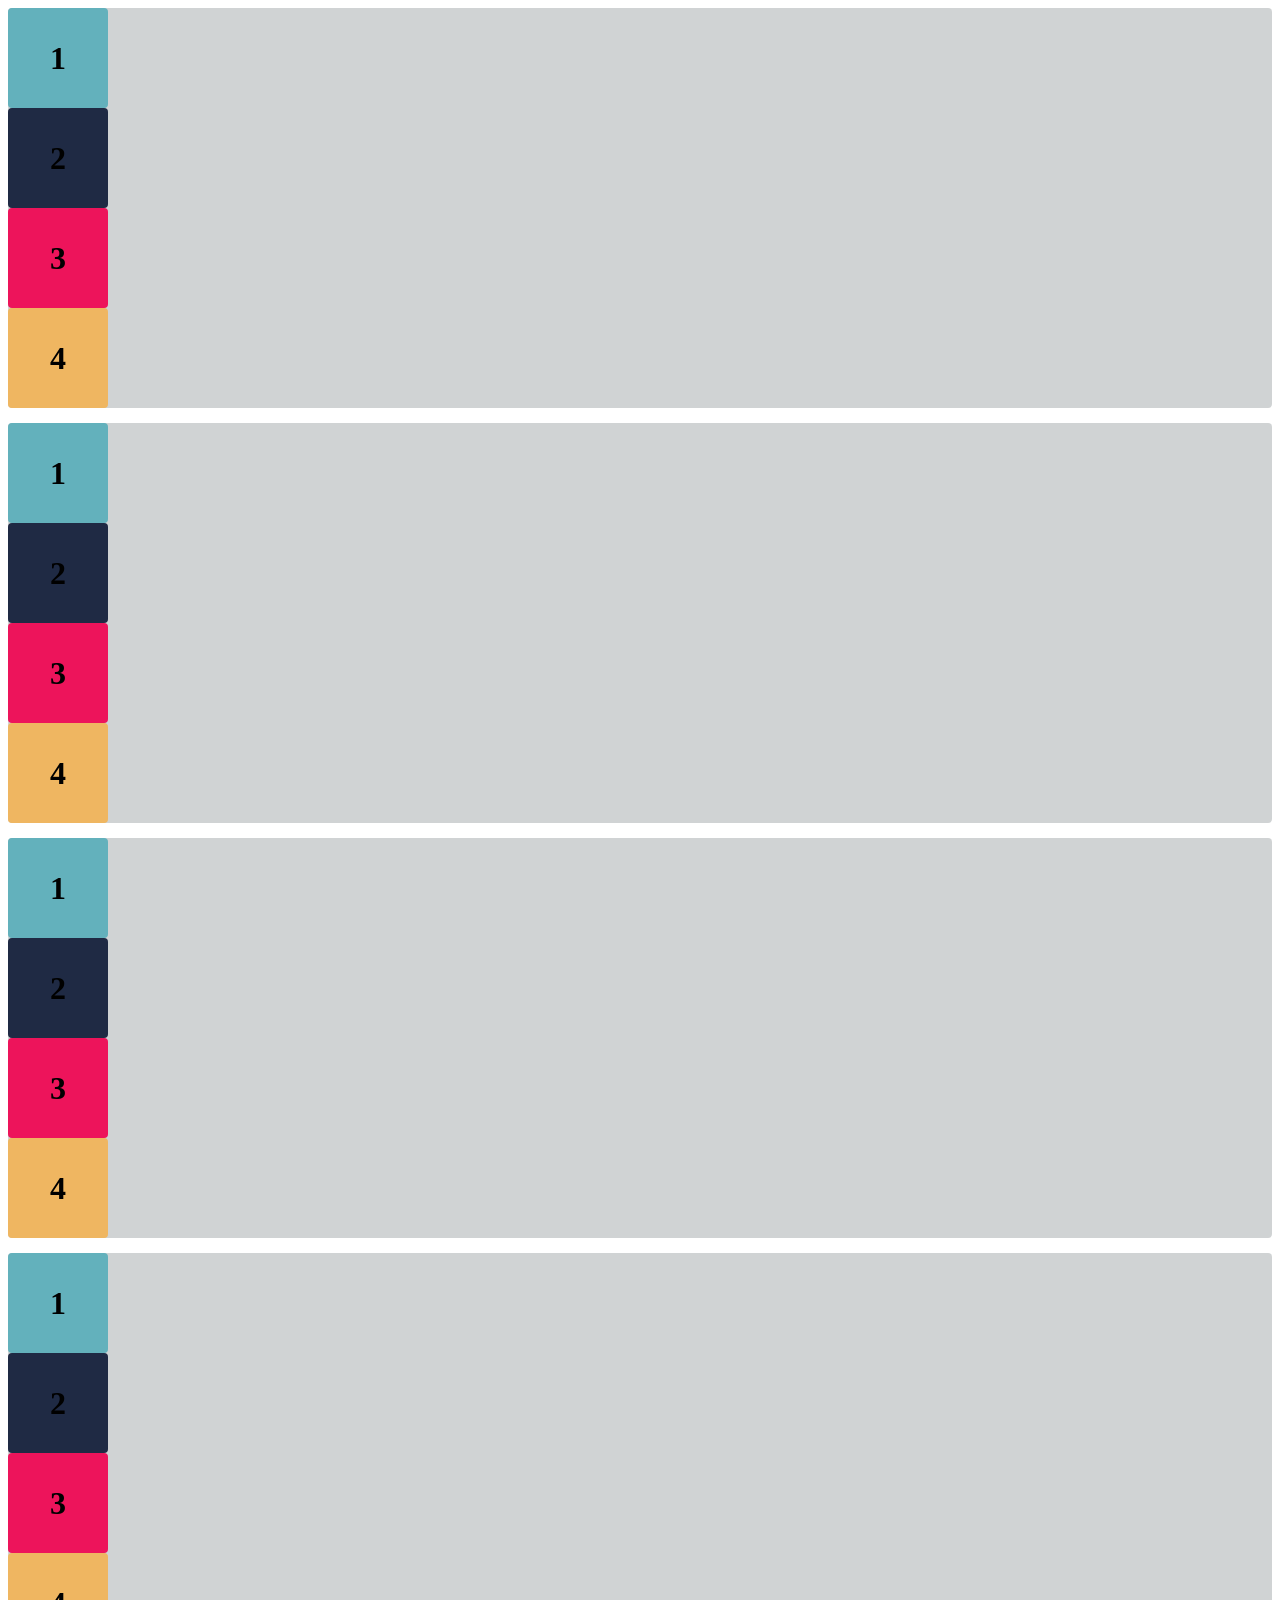
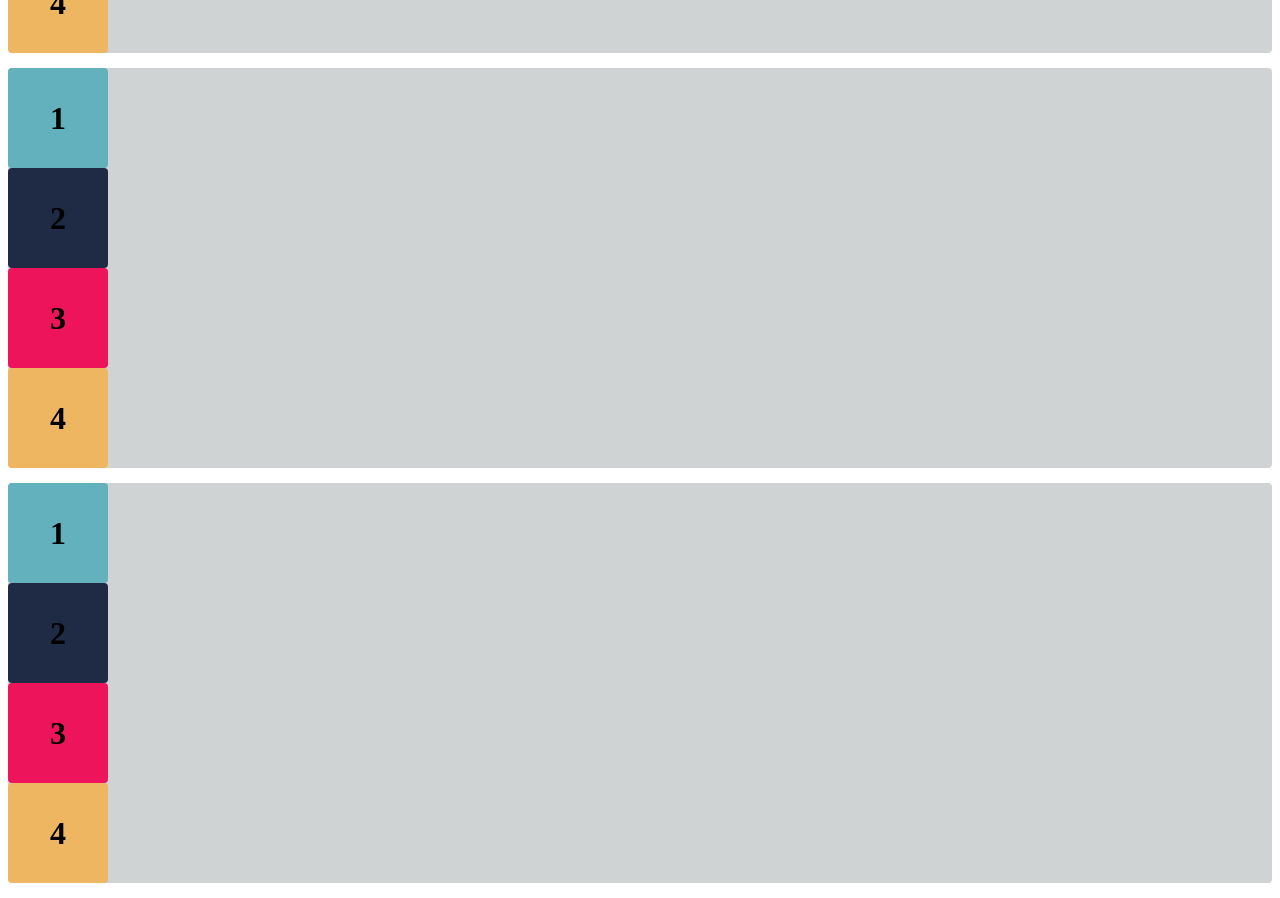
==== Para casa/flex-box-atividade-02-main/index.html @ 980b3649 "atualização repositório" ====
<!DOCTYPE html>
<html lang="en">

<head>
    <meta charset="UTF-8">
    <meta http-equiv="X-UA-Compatible" content="IE=edge">
    <meta name="viewport" content="width=device-width, initial-scale=1.0">
    <title>Flex-box</title>
    <link rel="stylesheet" href="estilo.css">
</head>

<body>

    <div class="base container1">
        <div class="flex-item box1"><h1>1</h1></div>
        <div class="flex-item box2"><h1>2</h1></div>
        <div class="flex-item box3"><h1>3</h1></div>
        <div class="flex-item box4"><h1>4</h1></div>
    </div>
    <div class="base container2">
        <div class="flex-item box1"><h1>1</h1></div>
        <div class="flex-item box2"><h1>2</h1></div>
        <div class="flex-item box3"><h1>3</h1></div>
        <div class="flex-item box4"><h1>4</h1></div>
    </div>
    <div class="base container3">
        <div class="flex-item box1"><h1>1</h1></div>
        <div class="flex-item box2"><h1>2</h1></div>
        <div class="flex-item box3"><h1>3</h1></div>
        <div class="flex-item box4"><h1>4</h1></div>
    </div>
    <div class="base container4">
        <div class="flex-item box1"><h1>1</h1></div>
        <div class="flex-item box2"><h1>2</h1></div>
        <div class="flex-item box3"><h1>3</h1></div>
        <div class="flex-item box4"><h1>4</h1></div>
    </div>
    <div class="base container5">
        <div class="flex-item box1"><h1>1</h1></div>
        <div class="flex-item box2"><h1>2</h1></div>
        <div class="flex-item box3"><h1>3</h1></div>
        <div class="flex-item box4"><h1>4</h1></div>
    </div>
    <div class="base container6">
        <div class="flex-item box1"><h1>1</h1></div>
        <div class="flex-item box2"><h1>2</h1></div>
        <div class="flex-item box3"><h1>3</h1></div>
        <div class="flex-item box4"><h1>4</h1></div>
    </div>

</body>

</html>
---- Para casa/flex-box-atividade-02-main/estilo.css ----
.flex-item {
    width: 100px;
    height: 100px;
    border-radius: 4px;
    display: flex;
    align-items: center;
}

.base {
    margin-bottom: 15px;
    background-color: #d0d3d4;
    border-radius: 4px;
}

.box1 {
    background-color: #63b1bc;
}

.box2 {
    background-color: #1f2a44;
}

.box3 {
    background-color: #ed145b;
}

.box4 {
    background-color: #efb661;
}

h1 {
    width: fit-content;
    margin: auto;
}

/* Insira o código abaixo */

.container1 {
    
}

.container2 {
    
}

.container3 {
   
}

.container4 {
    
}
.container5 {
    
}
.container-6 {
    
}
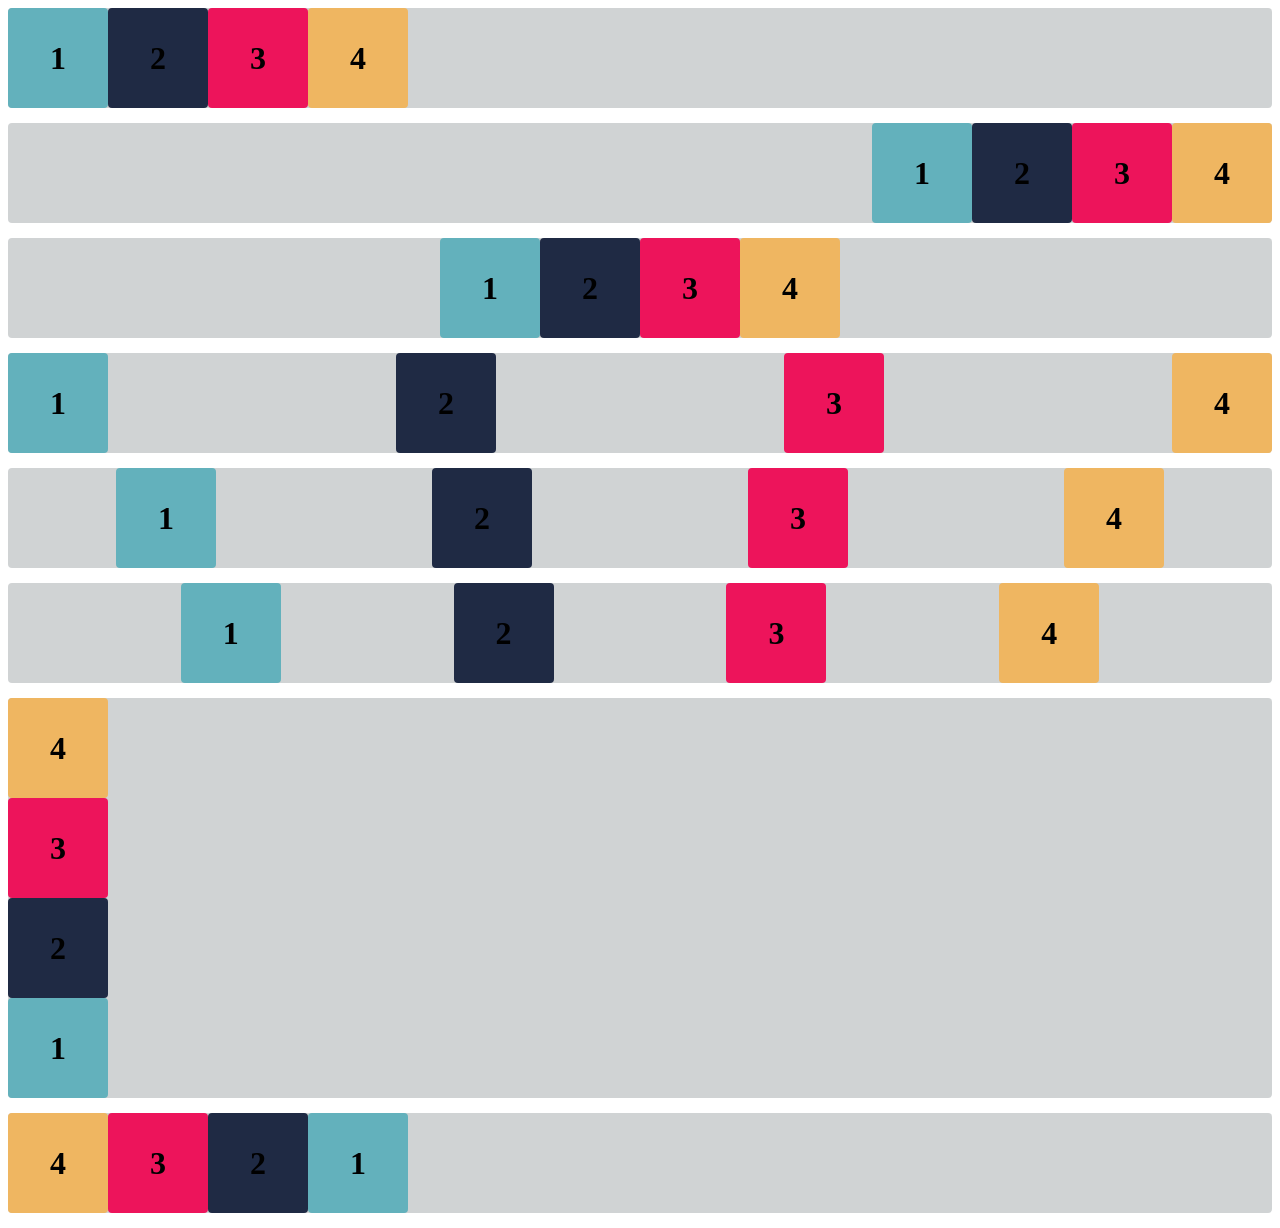
==== commit c18beb8e: "flexbox 2" ====
--- a/Para casa/flex-box-atividade-02-main/index.html
+++ b/Para casa/flex-box-atividade-02-main/index.html
@@ -47,6 +47,18 @@
         <div class="flex-item box3"><h1>3</h1></div>
         <div class="flex-item box4"><h1>4</h1></div>
     </div>
+    <div class="base container-exercicioB">
+        <div class="flex-item box1"><h1>1</h1></div>
+        <div class="flex-item box2"><h1>2</h1></div>
+        <div class="flex-item box3"><h1>3</h1></div>
+        <div class="flex-item box4"><h1>4</h1></div>
+    </div>
+    <div class="base container-desafio">
+        <div class="flex-item box1"><h1>1</h1></div>
+        <div class="flex-item box2"><h1>2</h1></div>
+        <div class="flex-item box3"><h1>3</h1></div>
+        <div class="flex-item box4"><h1>4</h1></div>
+    </div>
 
 </body>
 
--- a/Para casa/flex-box-atividade-02-main/estilo.css
+++ b/Para casa/flex-box-atividade-02-main/estilo.css
@@ -36,23 +36,52 @@
 /* Insira o código abaixo */
 
 .container1 {
+    display: flex;
+    flex-direction: row;
+    justify-content: flex-start;
     
 }
 
 .container2 {
+    display: flex;
+    flex-direction: row;
+    justify-content: flex-end;
     
 }
 
 .container3 {
+    display: flex;
+    flex-direction: row;
+    justify-content: center;
    
 }
 
 .container4 {
+    display: flex;
+    flex-direction: row;
+    justify-content: space-between;
     
 }
 .container5 {
+    display: flex;
+    flex-direction: row;
+    justify-content: space-around;
     
 }
-.container-6 {
+.container6 {
+    display: flex;
+    flex-direction: row;
+    justify-content: space-evenly;
     
+}
+
+.container-exercicioB {
+    display: flex;
+    flex-direction: column-reverse;
+
+}
+.container-desafio {
+    display: flex;
+    flex-direction: row-reverse;
+    justify-content: left;
 }
